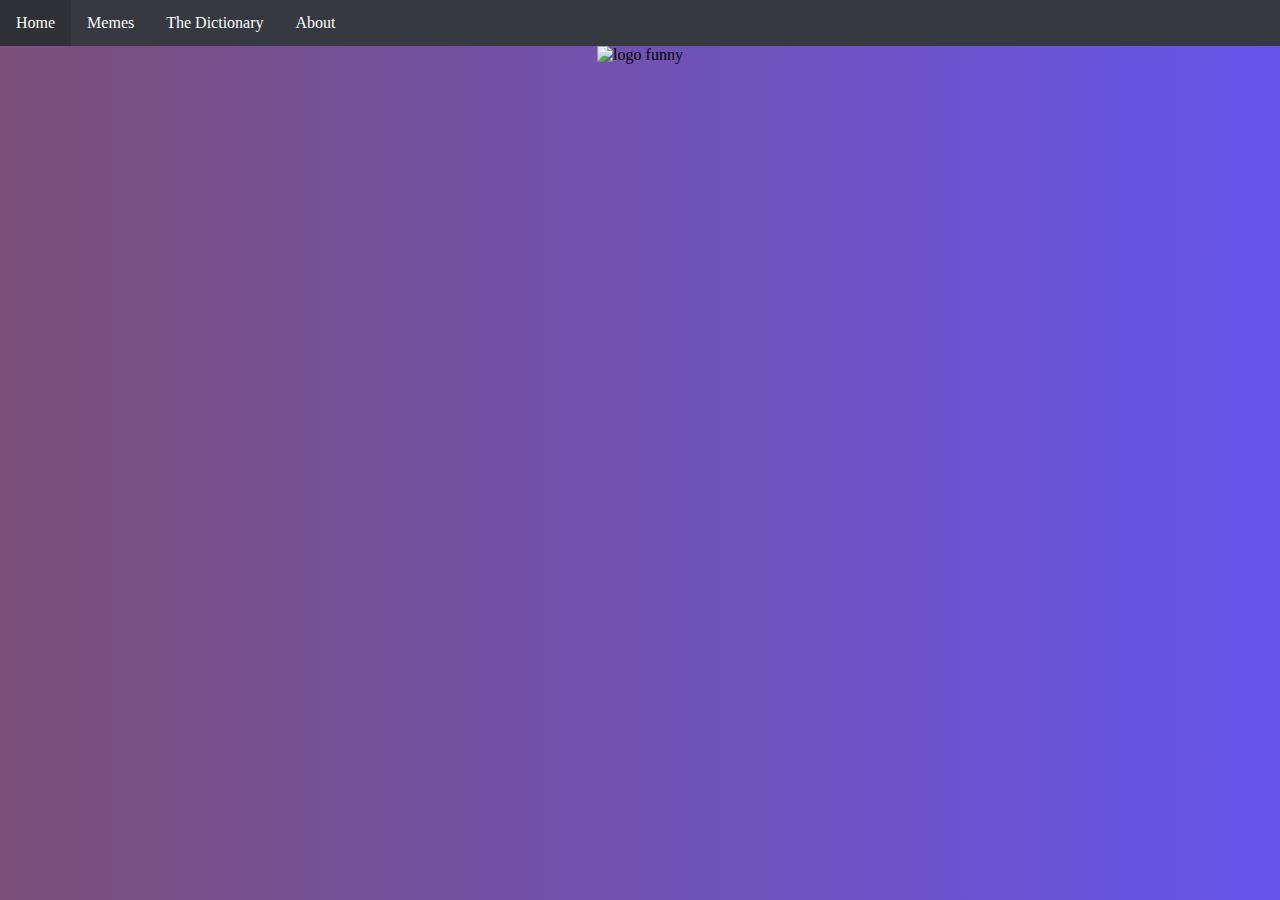
==== index.html @ 51446dea "logo" ====
<!DOCTYPE html>
<html>
<head>
  <link rel="stylesheet" href="style.css">

</head>
<body>
<style>
    
html {
    height: 100%;
}
body {
    height: 100%;
    width: 100%;
    margin: 0;
    background-repeat: no-repeat;
    background-attachment: fixed;
    background-size: 1920px 1080px;
    background: rgb(123,79,120);
    background: linear-gradient(90deg, rgba(123,79,120,1) 0%, rgba(102,85,236,1) 100%);

 

    }

</style>
<ul>
  <li><a href="index.html">Home</a></li>
  <li><a href="memes.html">Memes</a></li>
  <li><a href="TheDictionary.html">The Dictionary</a></li>
  <li><a href="about.html">About</a></li>
</ul>
<center><img src="image/logo.png" alt="logo funny"></center>

</body>
</html>
---- style.css ----
ul {
    list-style-type: none;
    margin: 0;
    padding: 0;
    overflow: hidden;
    background-color: #36393f;
  }
  
li {
    float: left;
  }
  
li a {
    display: block;
    color: white;
    text-align: center;
    padding: 14px 16px;
    text-decoration: none;
}
  

li a:hover {
    background-color: #2f3136;
}
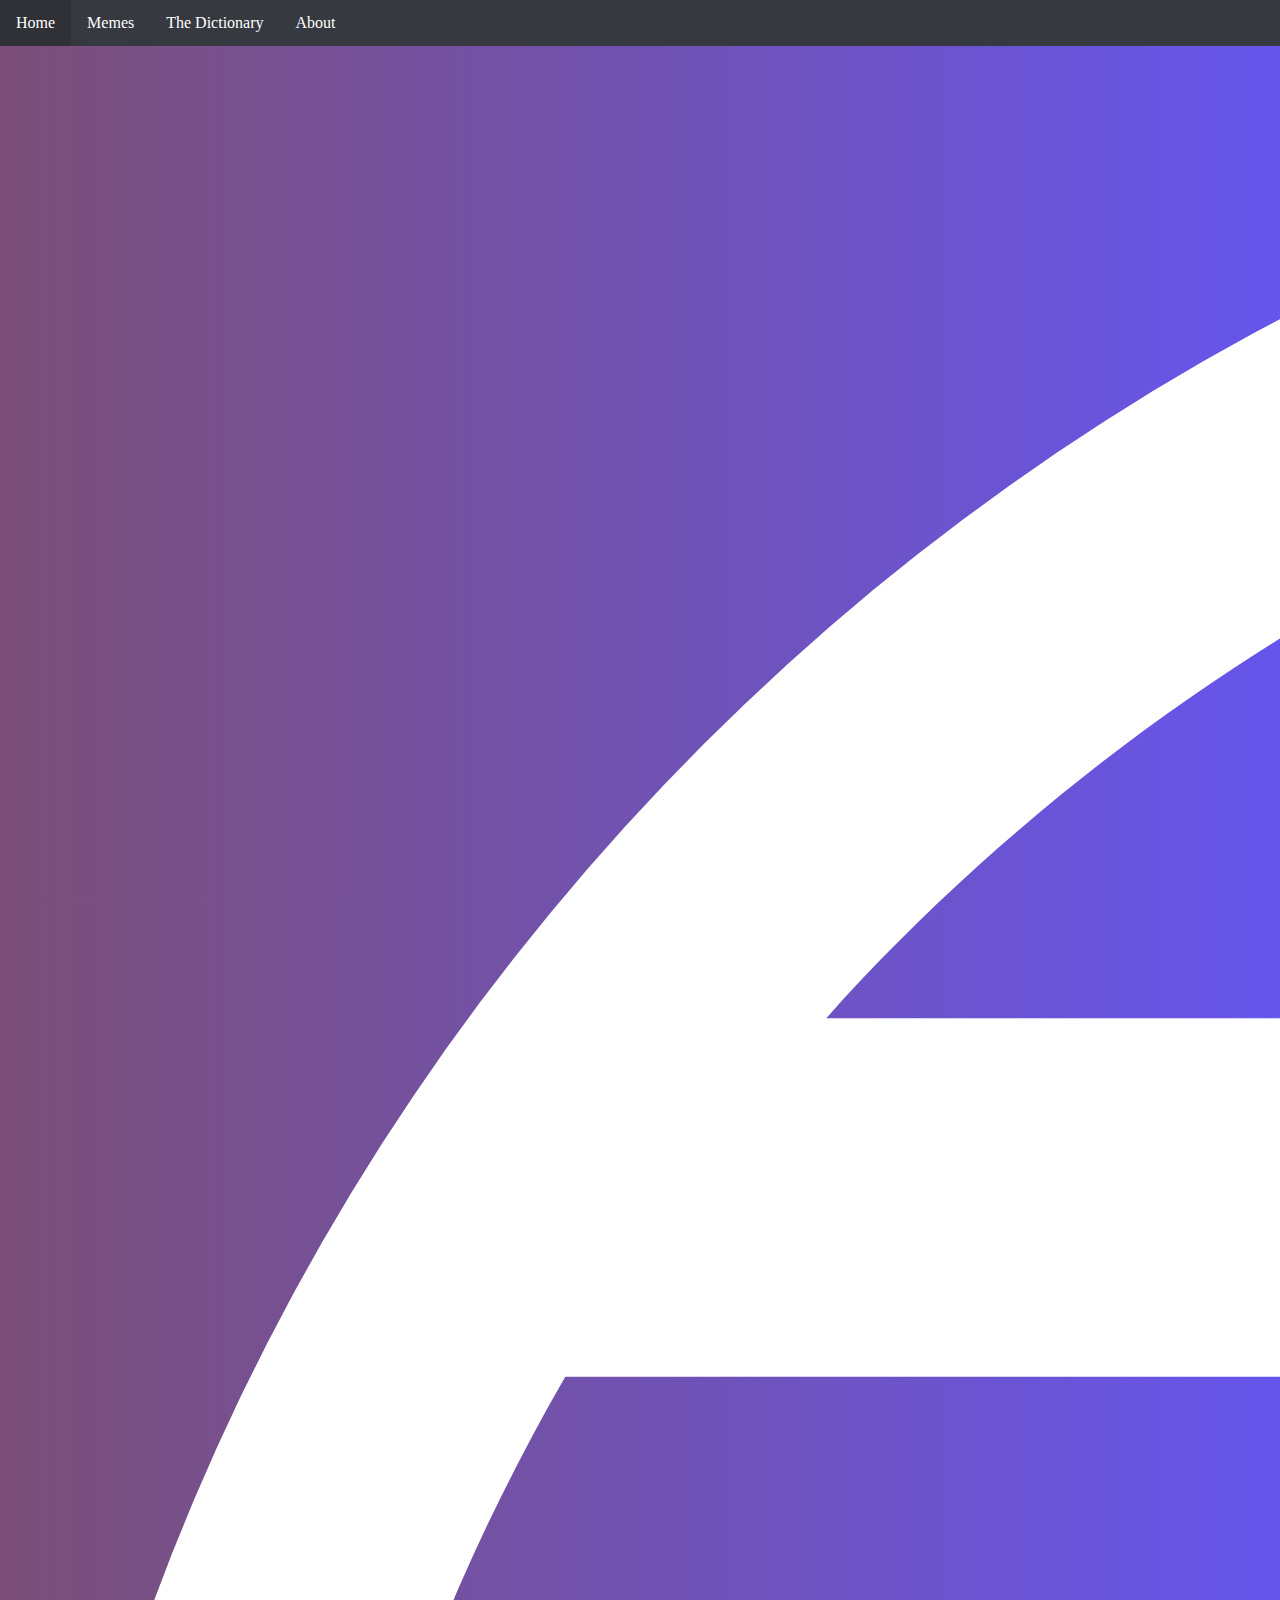
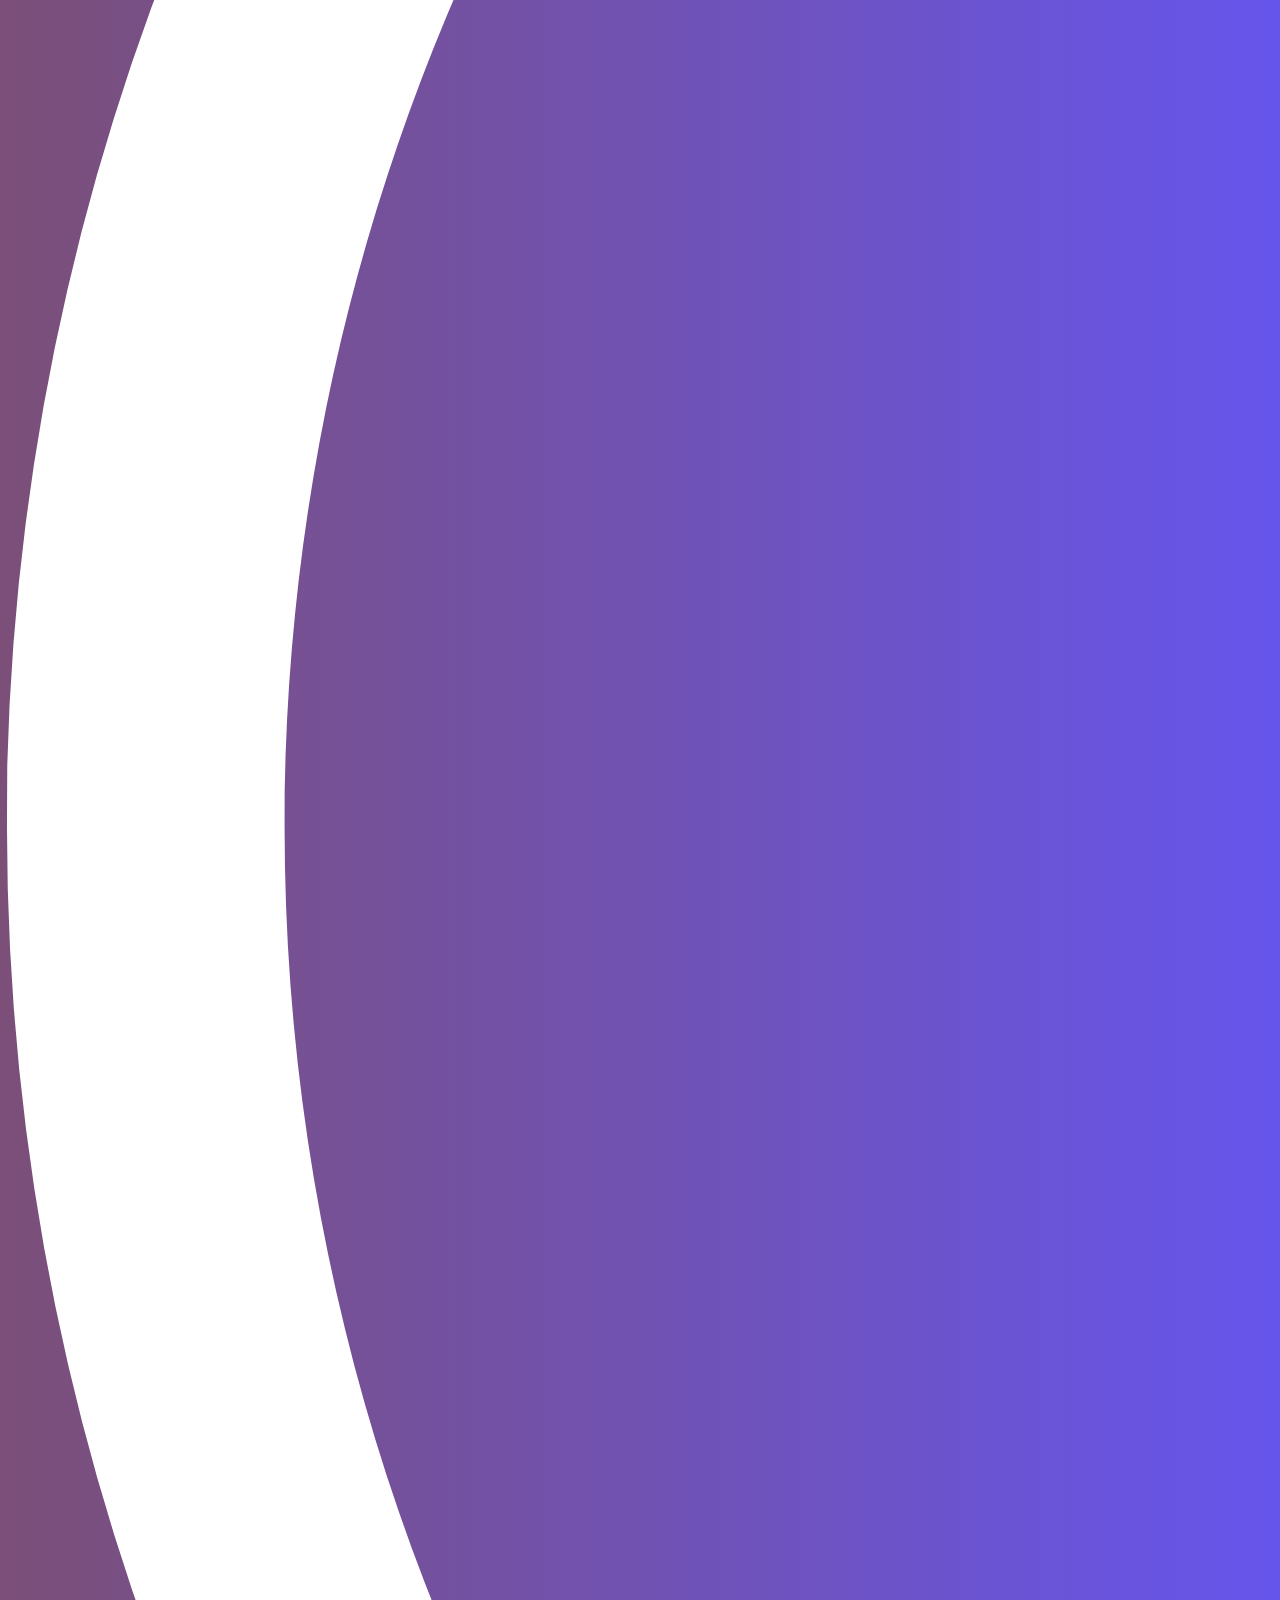
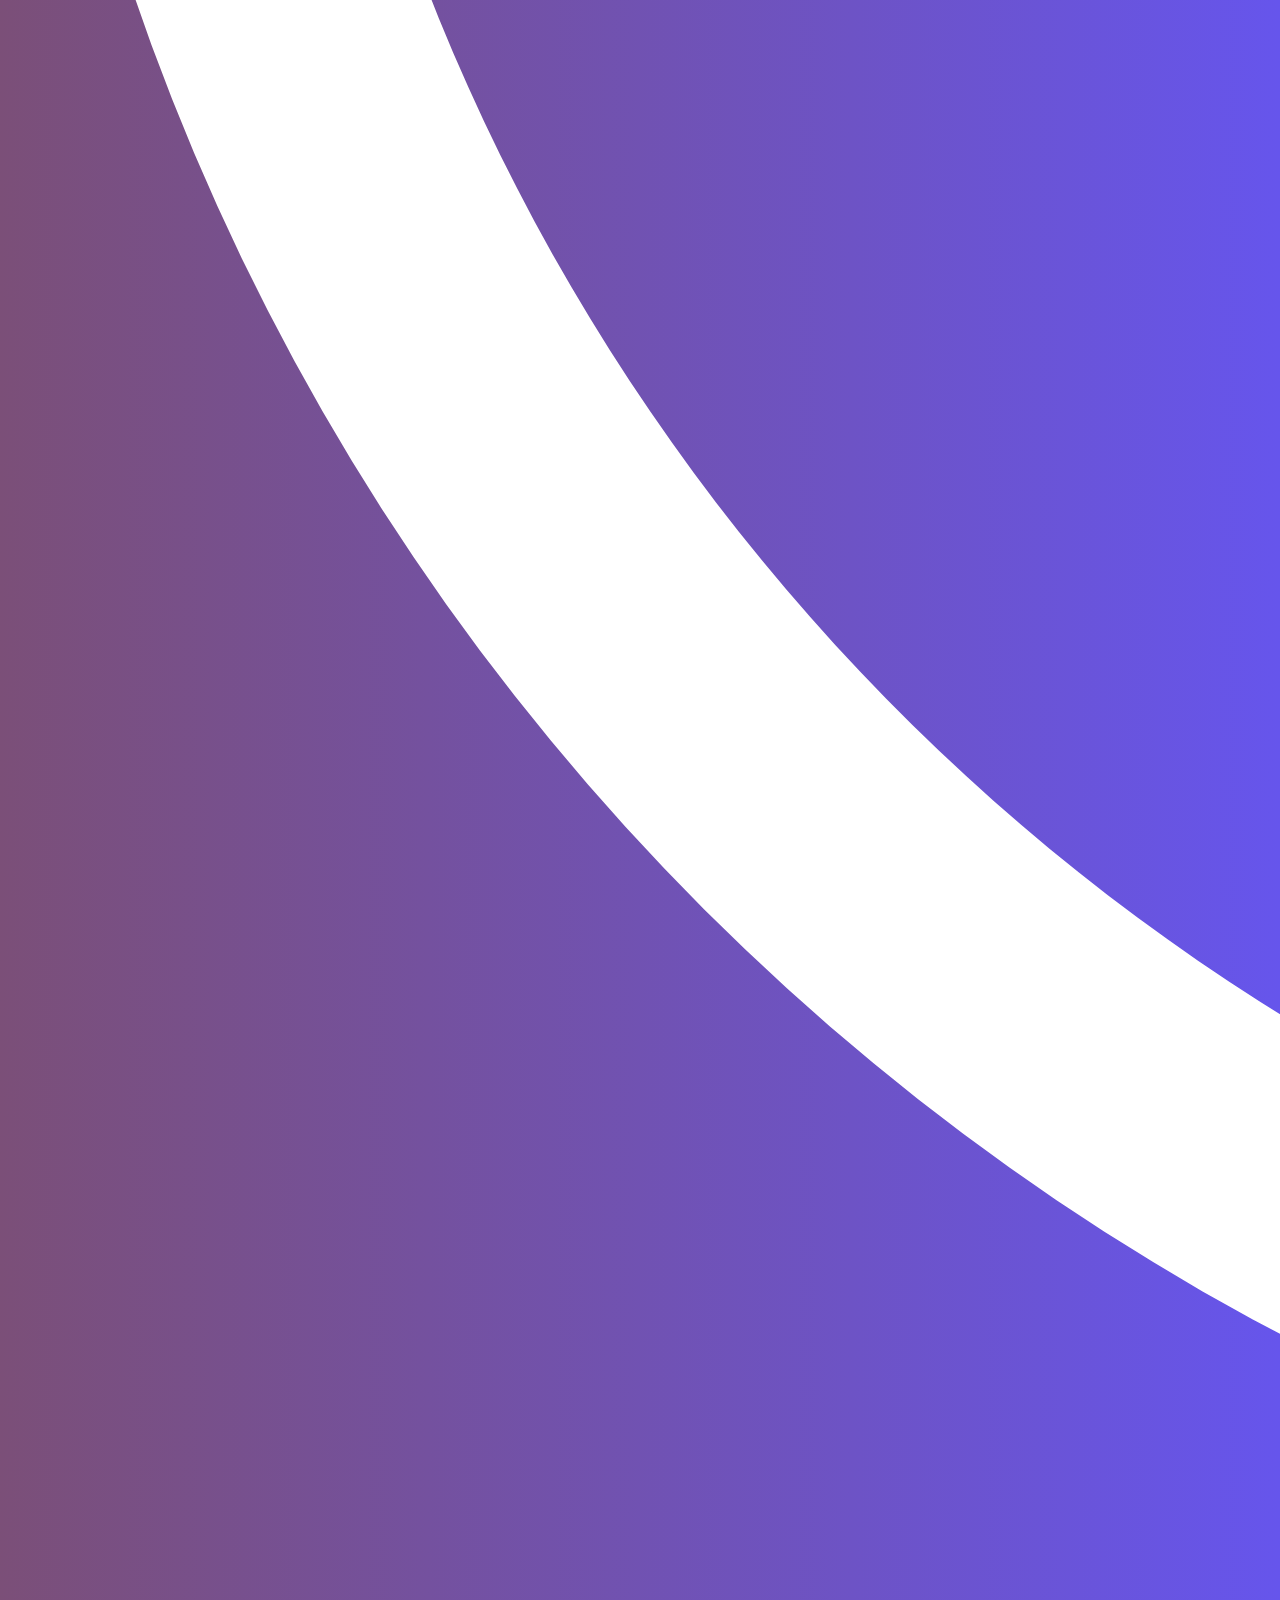
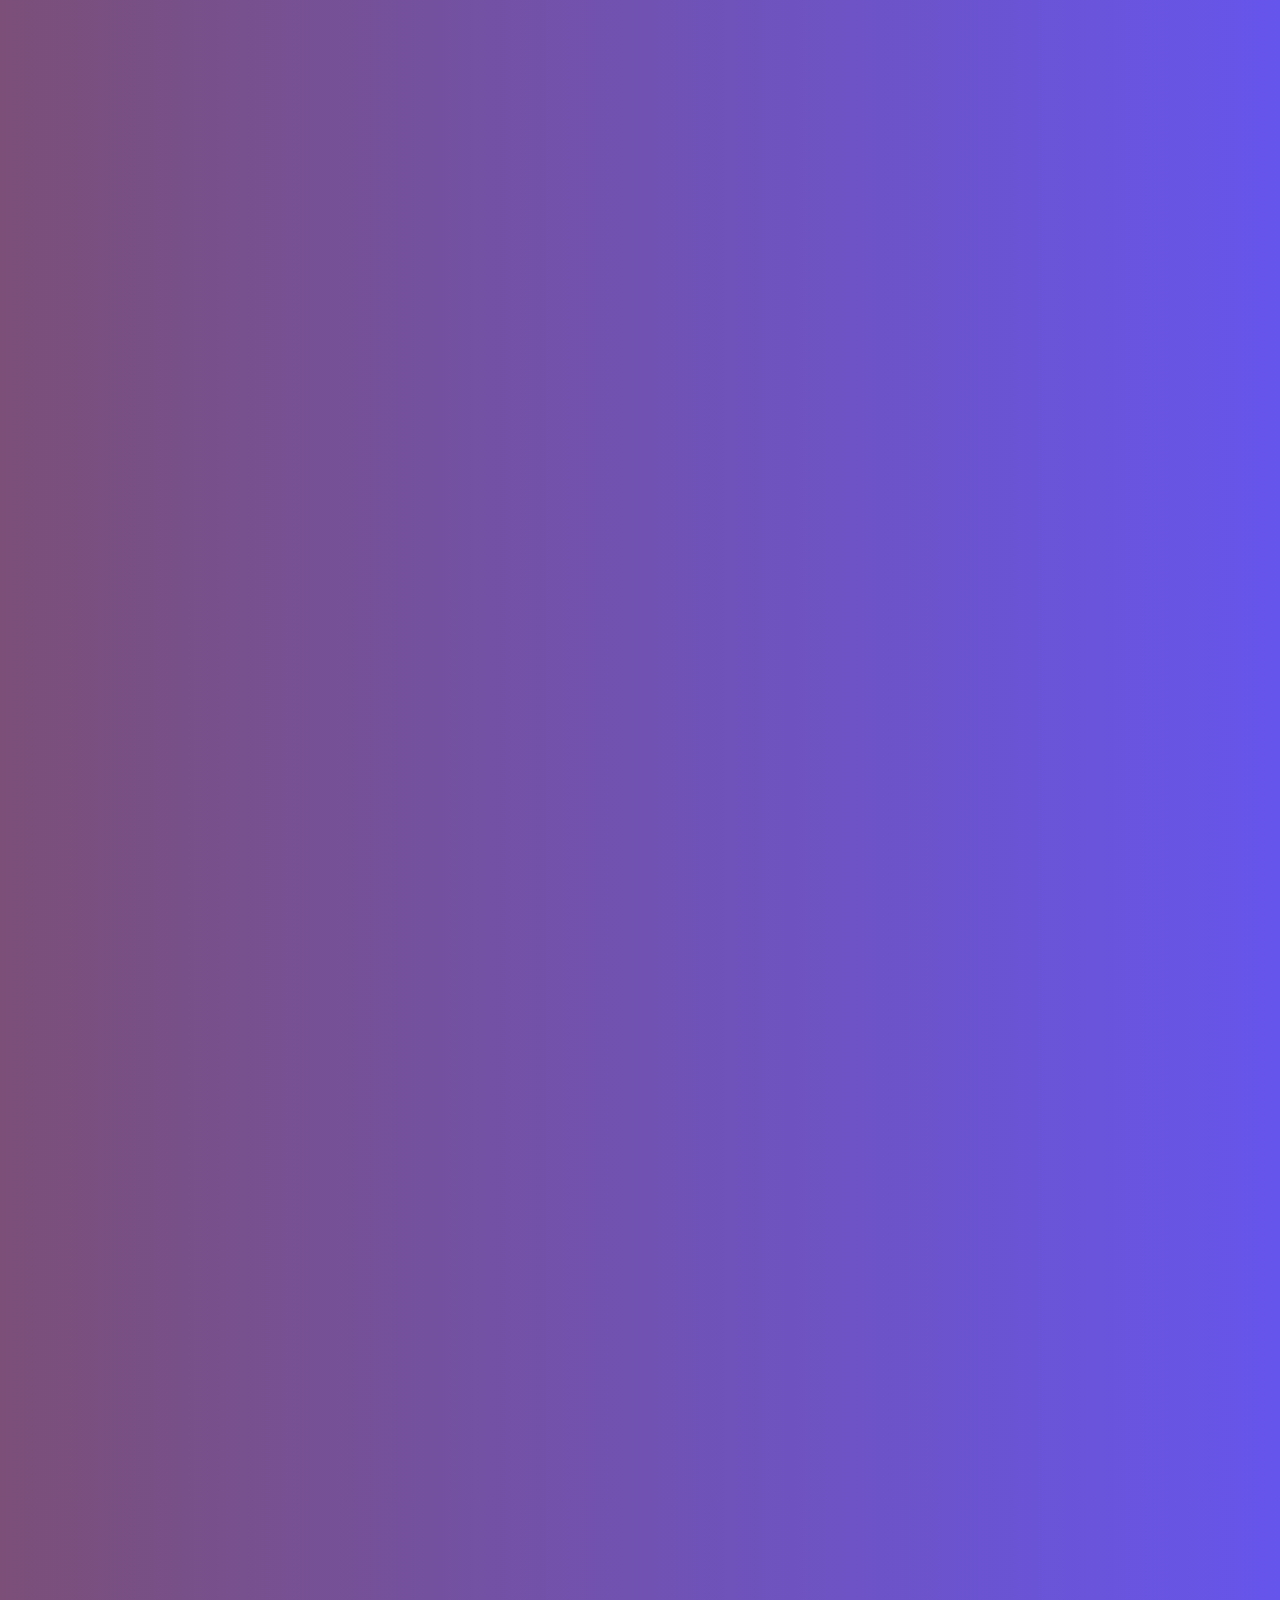
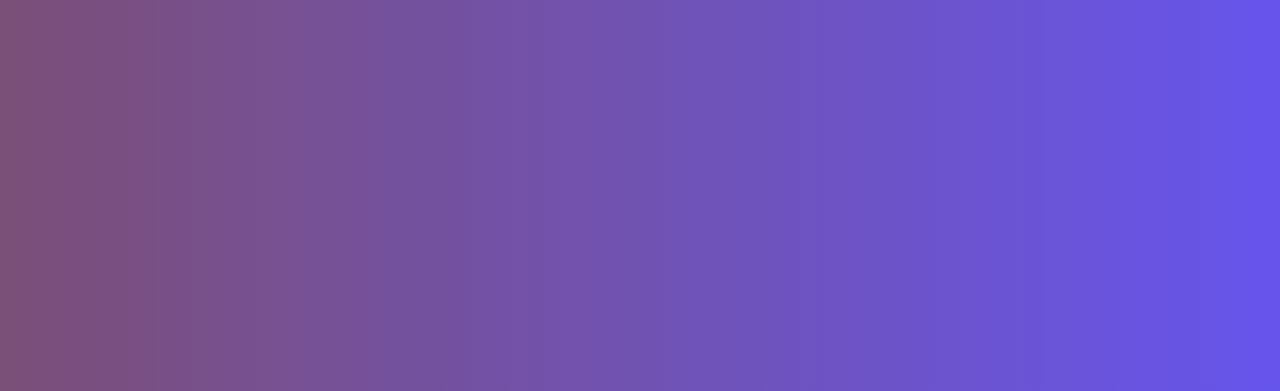
==== commit 7dd58291: "Update index.html" ====
--- a/index.html
+++ b/index.html
@@ -32,7 +32,7 @@
   <li><a href="TheDictionary.html">The Dictionary</a></li>
   <li><a href="about.html">About</a></li>
 </ul>
-<center><img src="image/logo.png" alt="logo funny"></center>
+<center><img src="words/images/logo.png" alt="logo funny"></center>
 
 </body>
 </html>
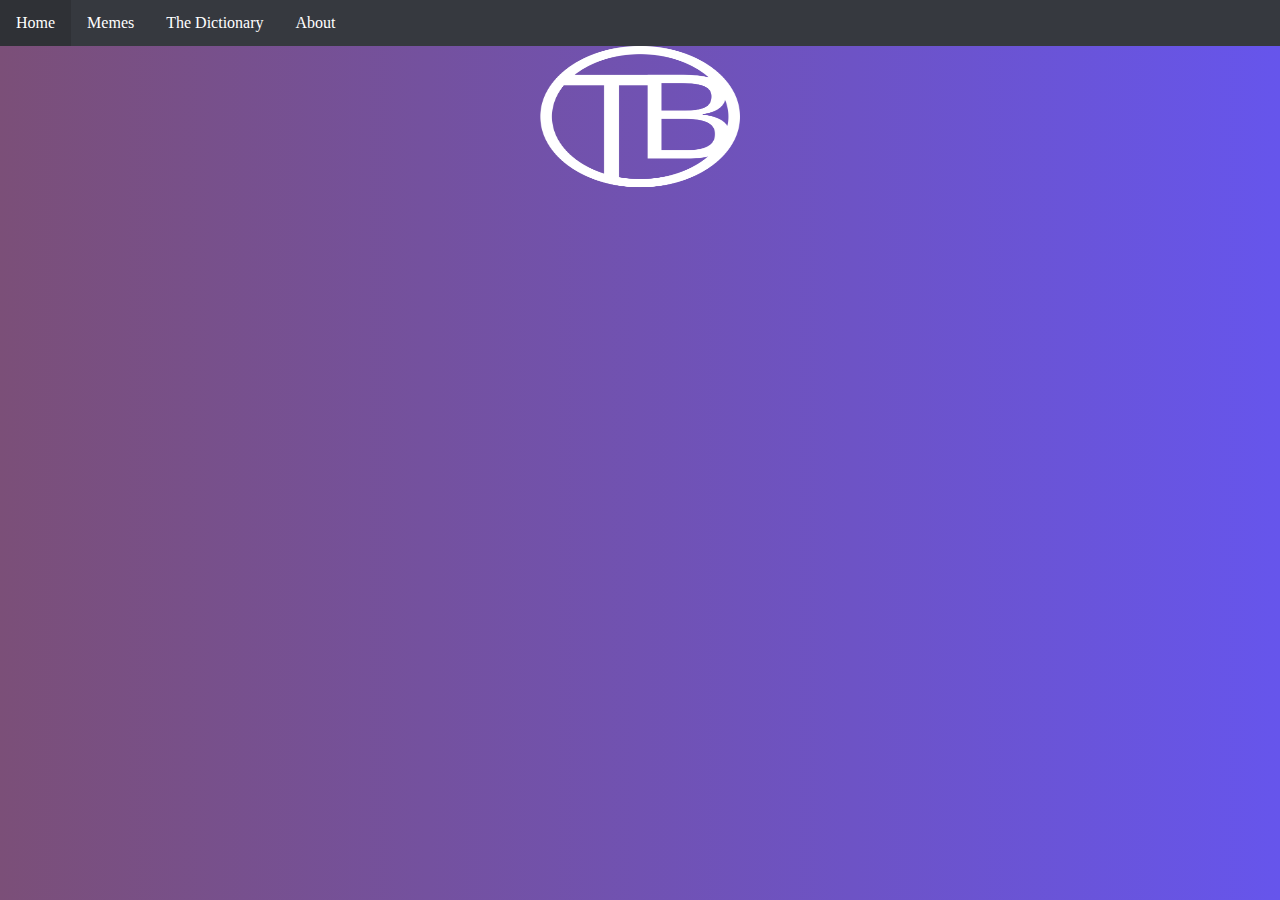
==== commit 8c7bc6c3: "Update index.html" ====
--- a/index.html
+++ b/index.html
@@ -32,7 +32,7 @@
   <li><a href="TheDictionary.html">The Dictionary</a></li>
   <li><a href="about.html">About</a></li>
 </ul>
-<center><img src="words/images/logo.png" alt="logo funny"></center>
+<center><img src="words/images/logo.png" alt="logo funny" style="width:200px;height:200px"></center>
 
 </body>
 </html>
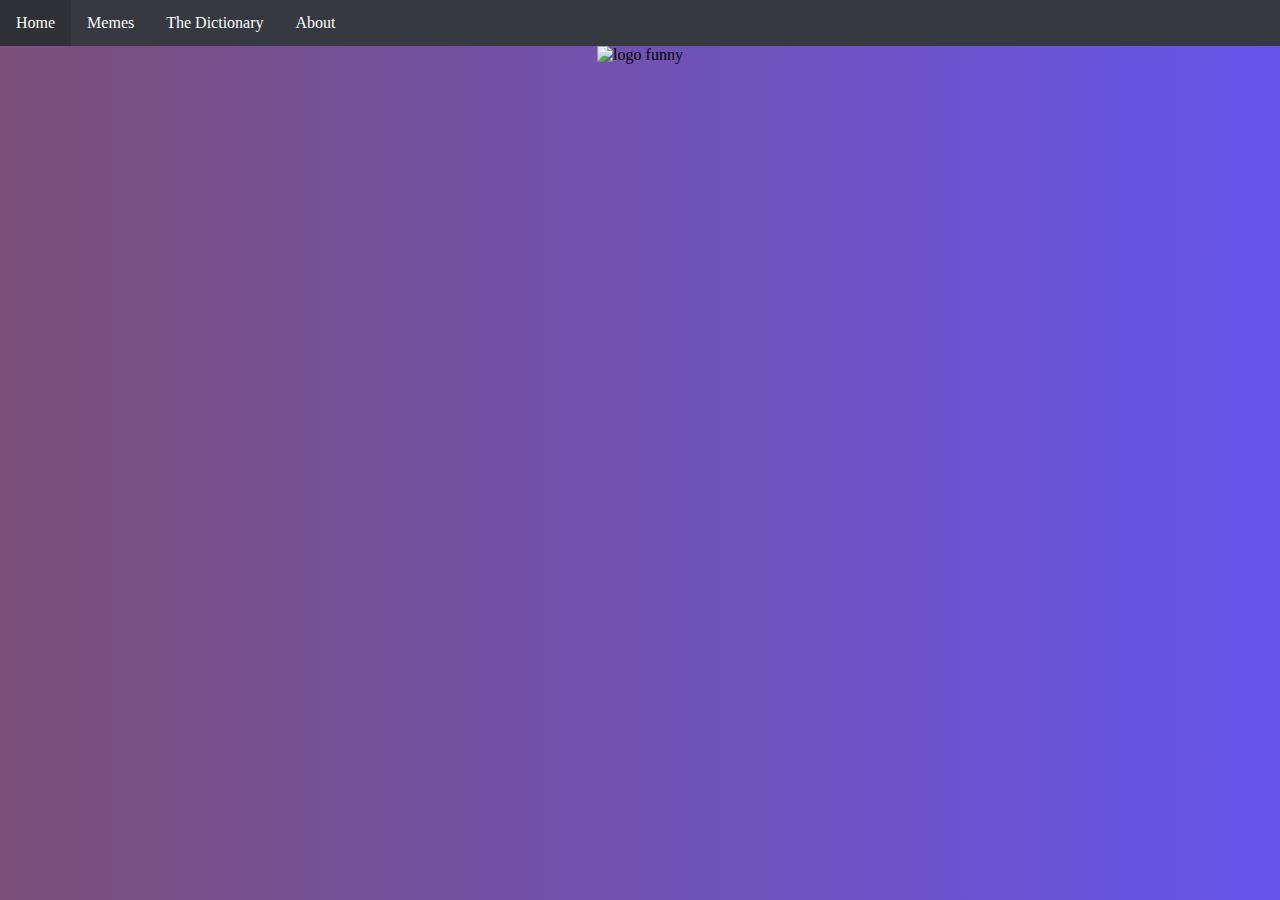
==== commit cd56e1bf: "Update index.html" ====
--- a/index.html
+++ b/index.html
@@ -32,7 +32,7 @@
   <li><a href="TheDictionary.html">The Dictionary</a></li>
   <li><a href="about.html">About</a></li>
 </ul>
-<center><img src="words/images/logo.png" alt="logo funny" style="width:200px;height:200px"></center>
+<center><img src="nowords/images/logo.png" alt="logo funny" style="width:200px;height:200px"></center> 
 
 </body>
 </html>
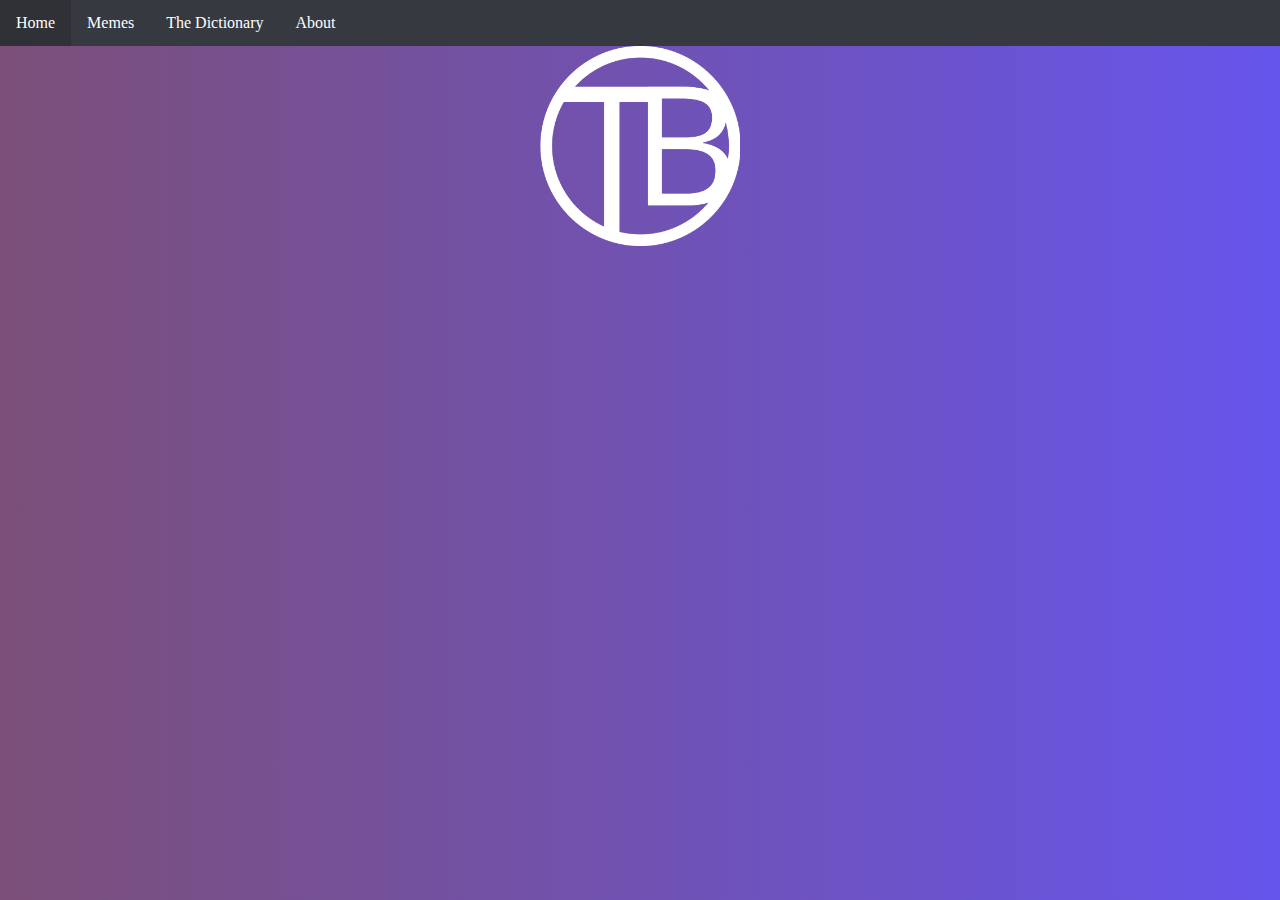
==== commit b6f5b368: "egg" ====
--- a/index.html
+++ b/index.html
@@ -32,7 +32,7 @@
   <li><a href="TheDictionary.html">The Dictionary</a></li>
   <li><a href="about.html">About</a></li>
 </ul>
-<center><img src="nowords/images/logo.png" alt="logo funny" style="width:200px;height:200px"></center> 
+<center><img src="words/images/logo.png" alt="logo funny" style="width:200px;height:200px"></center> 
 
 </body>
 </html>
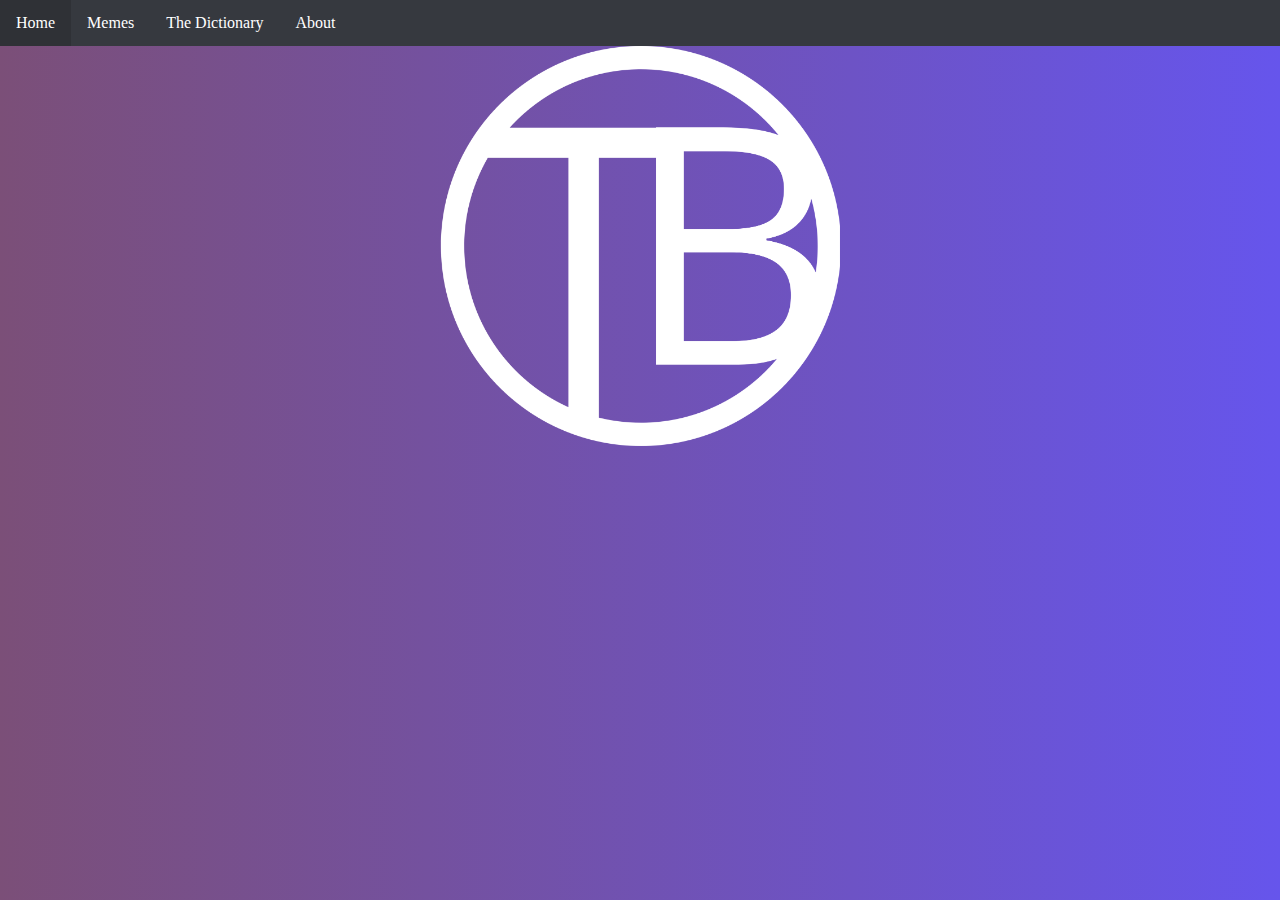
==== commit ee1032c3: "Update index.html" ====
--- a/index.html
+++ b/index.html
@@ -32,7 +32,7 @@
   <li><a href="TheDictionary.html">The Dictionary</a></li>
   <li><a href="about.html">About</a></li>
 </ul>
-<center><img src="words/images/logo.png" alt="logo funny" style="width:200px;height:200px"></center> 
+<center><img src="words/images/logo.png" alt="logo funny" style="width:400px;height:400px"></center> 
 
 </body>
 </html>
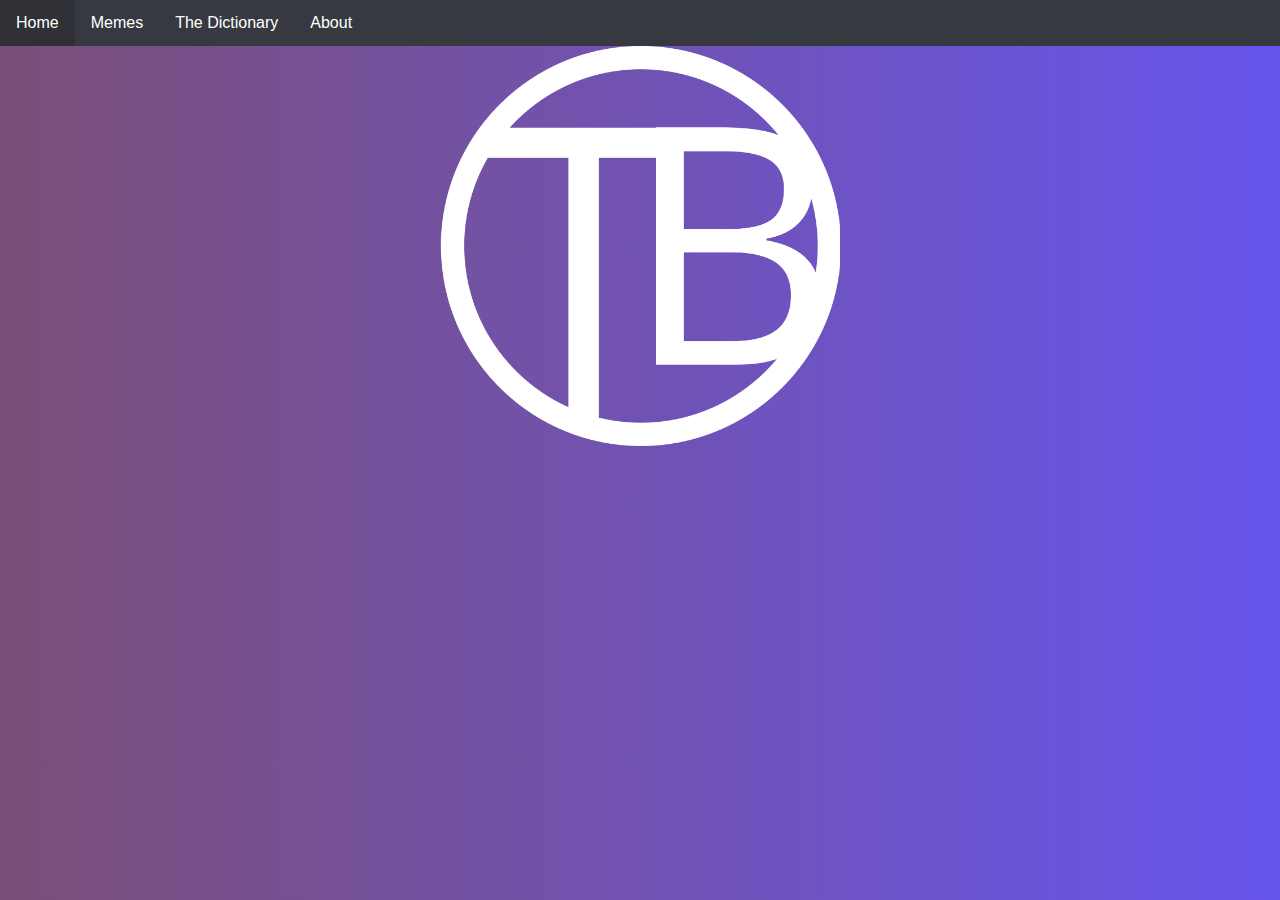
==== commit 918306ac: "added titles" ====
--- a/index.html
+++ b/index.html
@@ -20,6 +20,7 @@
     background-size: 1920px 1080px;
     background: rgb(123,79,120);
     background: linear-gradient(90deg, rgba(123,79,120,1) 0%, rgba(102,85,236,1) 100%);
+    font-family: "Comic Sans MS", cursive, sans-serif;
 
  
 
@@ -33,6 +34,6 @@
   <li><a href="about.html">About</a></li>
 </ul>
 <center><img src="words/images/logo.png" alt="logo funny" style="width:400px;height:400px"></center> 
-
+<title>Home</title>
 </body>
 </html>
--- a/style.css
+++ b/style.css
@@ -1,5 +1,6 @@
 ul {
     list-style-type: none;
+    font-family: "Comic Sans MS", cursive, sans-serif;
     margin: 0;
     padding: 0;
     overflow: hidden;
